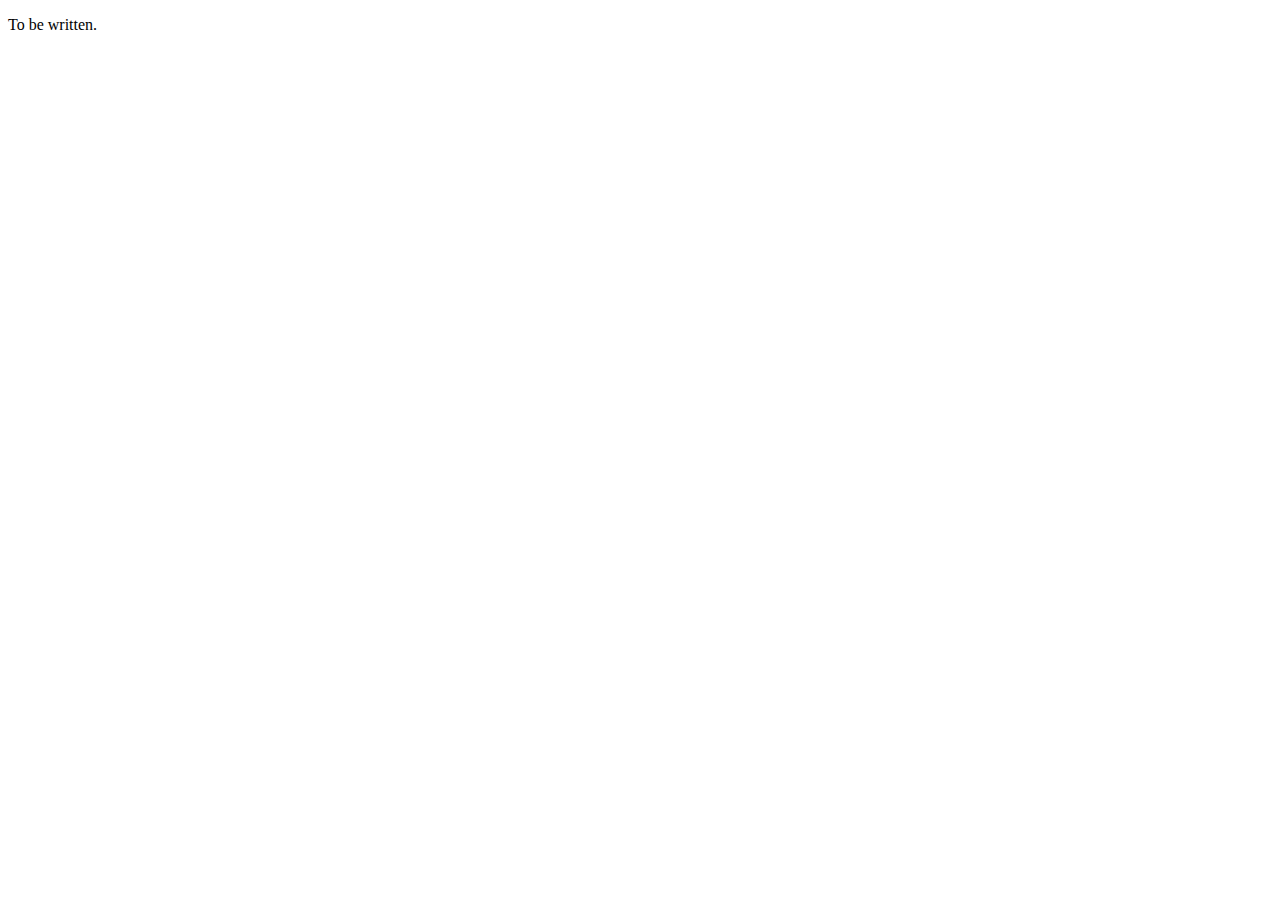
==== awa5x/index.html @ 472c9639 "Page for awa5x" ====
<!DOCTYPE html>
<html>
  <head>
    <meta charset="utf-8">
    <meta name="viewport" content="width=device-width, initial-scale=1">
    <title>awa5x</title>
  </head>
  <body>
    <p>To be written.</p>
  </body>
</html>
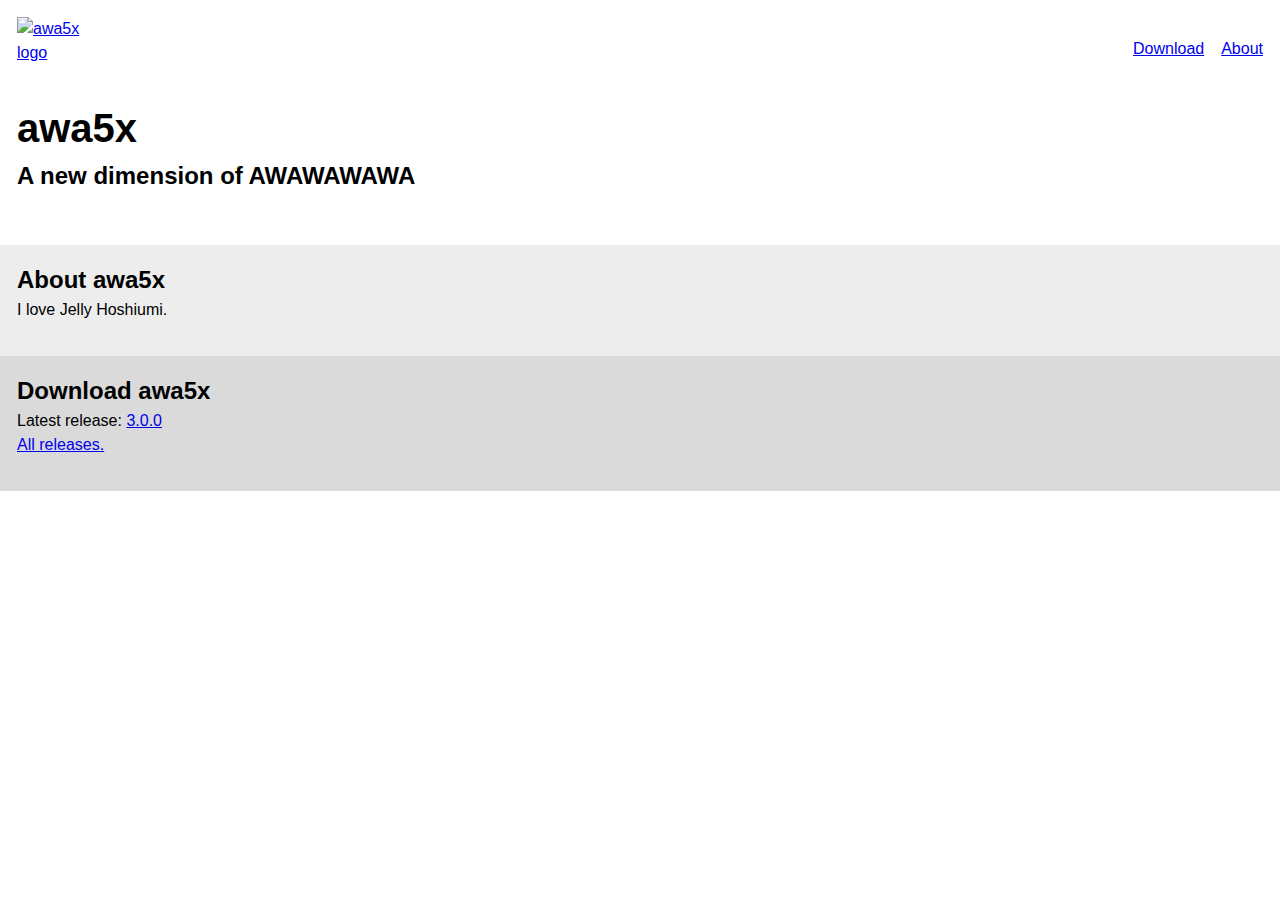
==== commit a06484e1: "Lorem ipsum kinda thing" ====
--- a/awa5x/index.html
+++ b/awa5x/index.html
@@ -4,8 +4,37 @@
     <meta charset="utf-8">
     <meta name="viewport" content="width=device-width, initial-scale=1">
     <title>awa5x</title>
+    <link rel="stylesheet" href="/awa5x/style.css">
   </head>
   <body>
-    <p>To be written.</p>
+    <nav>
+      <div>
+        <a href="/"><img src="/awa5x/media/logo.png" width="64" height="64" alt="awa5x logo"></a>
+      </div>
+
+      <ul>
+        <li><a href="#download">Download</a></li>
+        <li><a href="#about">About</a></li>
+      </ul>
+    </nav>
+    <main>
+      <header>
+        <h1>awa5x</h1>
+        <h2>A new dimension of AWAWAWAWA</h2>
+      </header>
+
+      <section aria-labelledby="about" class="about">
+        <h2 id="about">About awa5x</h2>
+
+        <p>I love Jelly Hoshiumi.</p>
+      </section>
+
+      <section aria-labelledby="download" class="download">
+        <h2 id="download">Download awa5x</h2>
+
+        <p>Latest release: <a href="https://github.com/Stark-Night/awa5x/releases/tag/v3.0.0">3.0.0</a></p>
+        <p><a href="https://github.com/Stark-Night/awa5x/releases">All releases.</a></p>
+      </section>
+    </main>
   </body>
 </html>
--- a/awa5x/style.css
+++ b/awa5x/style.css
@@ -0,0 +1,83 @@
+/* uniform */
+*, *:before, *:after {
+    box-sizing: border-box;
+}
+
+* {
+    margin: 0;
+}
+
+body {
+    line-height: 1.5;
+}
+
+img, picture {
+    display: block;
+    max-width: 100%;
+}
+
+input, button, textarea, select {
+    font: inherit;
+}
+
+table {
+    border-collapse: collapse;
+}
+/* end uniform */
+
+body {
+    font-family: sans-serif;
+}
+
+nav {
+    display: flex;
+    flex-direction: row;
+    flex-wrap: wrap;
+    justify-content: space-between;
+    align-items: center;
+    padding: 17px;
+}
+
+nav ul {
+    list-style: none;
+    display: flex;
+    flex-direction: row;
+    flex-wrap: wrap;
+    justify-content: space-evenly;
+    align-items: center;
+}
+
+nav ul li + li {
+    padding-left: 17px;
+}
+
+main > header {
+    padding-bottom: 51px;
+}
+
+main > header > h1, main > header > h2 {
+    margin-left: 17px;
+    margin-right: 34px;
+}
+
+main > header > h1 {
+    font-size: 2.5em;
+}
+
+section {
+    padding-top: 17px;
+    padding-bottom: 34px;
+}
+
+section > h2, section p {
+    margin-left: 17px;
+    margin-right: 34px;
+}
+
+section.about {
+    background-color: #EDEDED
+}
+
+section.download {
+    background-color: #DADADA;
+}
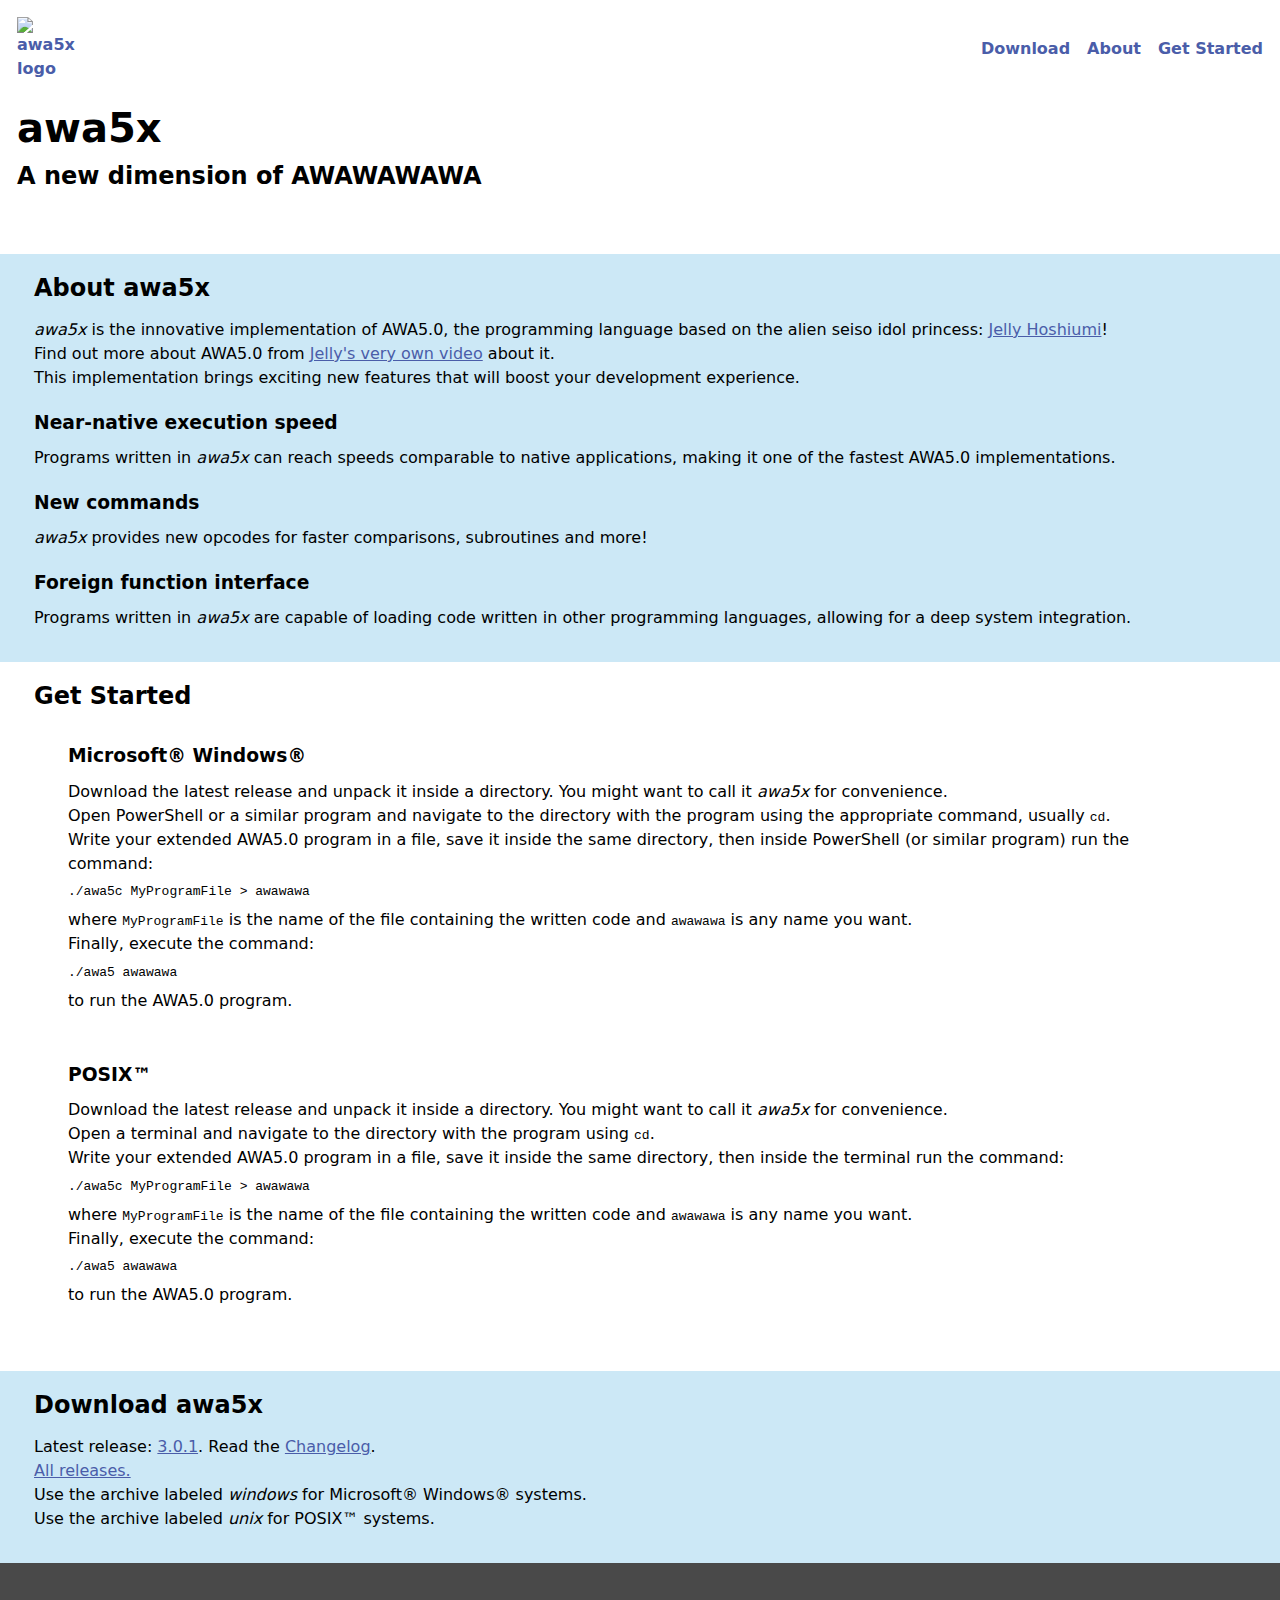
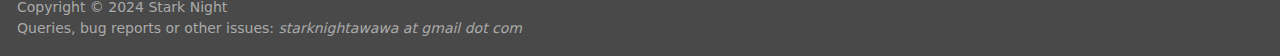
==== commit d761be25: "More about the project; new release" ====
--- a/awa5x/index.html
+++ b/awa5x/index.html
@@ -9,12 +9,13 @@
   <body>
     <nav>
       <div>
-        <a href="/"><img src="/awa5x/media/logo.png" width="64" height="64" alt="awa5x logo"></a>
+        <a href="/awa5x/"><img src="/awa5x/media/logo.png" width="64" height="64" alt="awa5x logo"></a>
       </div>
 
       <ul>
         <li><a href="#download">Download</a></li>
         <li><a href="#about">About</a></li>
+        <li><a href="#quickstart">Get Started</a></li>
       </ul>
     </nav>
     <main>
@@ -26,15 +27,63 @@
       <section aria-labelledby="about" class="about">
         <h2 id="about">About awa5x</h2>
 
-        <p>I love Jelly Hoshiumi.</p>
+        <p><em>awa5x</em> is the innovative implementation of AWA5.0, the programming language based on the alien seiso idol princess: <a href="https://www.youtube.com/@JellyHoshiumi">Jelly Hoshiumi</a>!</p>
+        <p>Find out more about AWA5.0 from <a href="https://www.youtube.com/watch?v=2TGdDPfqWPU">Jelly's very own video</a> about it.</p>
+        <p>This implementation brings exciting new features that will boost your development experience.</p>
+
+        <h3>Near-native execution speed</h3>
+        <p>Programs written in <em>awa5x</em> can reach speeds comparable to native applications, making it one of the fastest AWA5.0 implementations.</p>
+
+        <h3>New commands</h3>
+        <p><em>awa5x</em> provides new opcodes for faster comparisons, subroutines and more!</p>
+
+        <h3>Foreign function interface</h3>
+        <p>Programs written in <em>awa5x</em> are capable of loading code written in other programming languages, allowing for a deep system integration.</p>
+      </section>
+
+      <section aria-labelledby="quickstart" class="quickstart">
+        <h2 id="quickstart">Get Started</h2>
+
+        <section>
+          <h3>Microsoft&reg; Windows&reg;</h3>
+
+          <p>Download the latest release and unpack it inside a directory. You might want to call it <em>awa5x</em> for convenience.</p>
+          <p>Open PowerShell or a similar program and navigate to the directory with the program using the appropriate command, usually <code>cd</code>.</p>
+          <p>Write your extended AWA5.0 program in a file, save it inside the same directory, then inside PowerShell (or similar program) run the command:</p>
+          <pre>./awa5c MyProgramFile > awawawa</pre>
+          <p>where <code>MyProgramFile</code> is the name of the file containing the written code and <code>awawawa</code> is any name you want.</p>
+          <p>Finally, execute the command:</p>
+          <pre>./awa5 awawawa</pre>
+          <p>to run the AWA5.0 program.</p>
+        </section>
+
+        <section>
+          <h3>POSIX&trade;</h3>
+
+          <p>Download the latest release and unpack it inside a directory. You might want to call it <em>awa5x</em> for convenience.</p>
+          <p>Open a terminal and navigate to the directory with the program using <code>cd</code>.</p>
+          <p>Write your extended AWA5.0 program in a file, save it inside the same directory, then inside the terminal run the command:</p>
+          <pre>./awa5c MyProgramFile > awawawa</pre>
+          <p>where <code>MyProgramFile</code> is the name of the file containing the written code and <code>awawawa</code> is any name you want.</p>
+          <p>Finally, execute the command:</p>
+          <pre>./awa5 awawawa</pre>
+          <p>to run the AWA5.0 program.</p>
+        </section>
       </section>
 
       <section aria-labelledby="download" class="download">
         <h2 id="download">Download awa5x</h2>
 
-        <p>Latest release: <a href="https://github.com/Stark-Night/awa5x/releases/tag/v3.0.0">3.0.0</a></p>
+        <p>Latest release: <a href="https://github.com/Stark-Night/awa5x/releases/tag/v3.0.1">3.0.1</a>. Read the <a href="https://github.com/Stark-Night/awa5x/blob/master/Changelog">Changelog</a>.</p>
         <p><a href="https://github.com/Stark-Night/awa5x/releases">All releases.</a></p>
+        <p>Use the archive labeled <em>windows</em> for Microsoft&reg; Windows&reg; systems.</p>
+        <p>Use the archive labeled <em>unix</em> for POSIX&trade; systems.</p>
       </section>
+
+      <footer>
+        <p>Copyright &copy; 2024 Stark Night</p>
+        <p>Queries, bug reports or other issues: <i>starknightawawa at gmail dot com</i></p>
+      </footer>
     </main>
   </body>
 </html>
--- a/awa5x/style.css
+++ b/awa5x/style.css
@@ -25,8 +25,40 @@
 }
 /* end uniform */
 
+/* colors */
+:root {
+    --body-background: #FFFFFF;
+    --body-foreground: #000000;
+    --section-stripe-1: #CCE8F6;
+    --section-stripe-2: #FFFFFF;
+    --section-foreground-1: #000000;
+    --section-foreground-2: #000000;
+    --a-foreground-1: #4A5DA9;
+    --a-foreground-2: #4A5DA9;
+}
+
+@media (prefers-color-scheme: dark) {
+    :root {
+        --body-background: #151515;
+        --body-foreground: #A1A1A1;
+        --section-stripe-1: #6F86A6;
+        --section-stripe-2: #151515;
+        --section-foreground-1: #000000;
+        --section-foreground-2: #A1A1A1;
+        --a-foreground-1: #A5BBE0;
+        --a-foreground-2: #B8D5D0;
+    }
+}
+/* end colors */
+
 body {
-    font-family: sans-serif;
+    font-family: ui-sans-serif, system-ui, sans-serif, "Apple Color Emoji", "Segoe UI Emoji", "Segoe UI Symbol", "Noto Color Emoji";
+    color: var(--body-foreground);
+    background-color: var(--body-background);
+}
+
+a:link, a:visited {
+    color: var(--a-foreground-1);
 }
 
 nav {
@@ -51,8 +83,17 @@
     padding-left: 17px;
 }
 
+nav a {
+    text-decoration: none;
+    font-weight: bold;
+}
+
+h2, h3 {
+    margin-bottom: 0.5em;
+}
+
 main > header {
-    padding-bottom: 51px;
+    padding-bottom: 3em;
 }
 
 main > header > h1, main > header > h2 {
@@ -65,19 +106,54 @@
 }
 
 section {
-    padding-top: 17px;
-    padding-bottom: 34px;
+    padding-top: 1em;
+    padding-bottom: 2em;
 }
 
-section > h2, section p {
-    margin-left: 17px;
+section > h2,
+section > h3,
+section > p,
+section > pre,
+section > section {
+    margin-left: 34px;
     margin-right: 34px;
 }
 
+pre {
+    margin-top: 0.5em;
+    margin-bottom: 0.5em;
+}
+
+p + h3 {
+    margin-top: 1em;
+}
+
 section.about {
-    background-color: #EDEDED
+    color: var(--section-foreground-1);
+    background-color: var(--section-stripe-1);
+}
+
+section.about a {
+    color: var(--a-foreground-2);
+}
+
+section.quickstart {
+    color: var(--section-foreground-2);
+    background-color: var(--section-stripe-2);
 }
 
 section.download {
-    background-color: #DADADA;
+    color: var(--section-foreground-1);
+    background-color: var(--section-stripe-1);
 }
+
+section.download a {
+    color: var(--a-foreground-2);
+}
+
+footer {
+    background-color: #494949;
+    color: #AAAAAA;
+    padding: 34px 17px 17px;
+    font-size: 0.875em;
+}
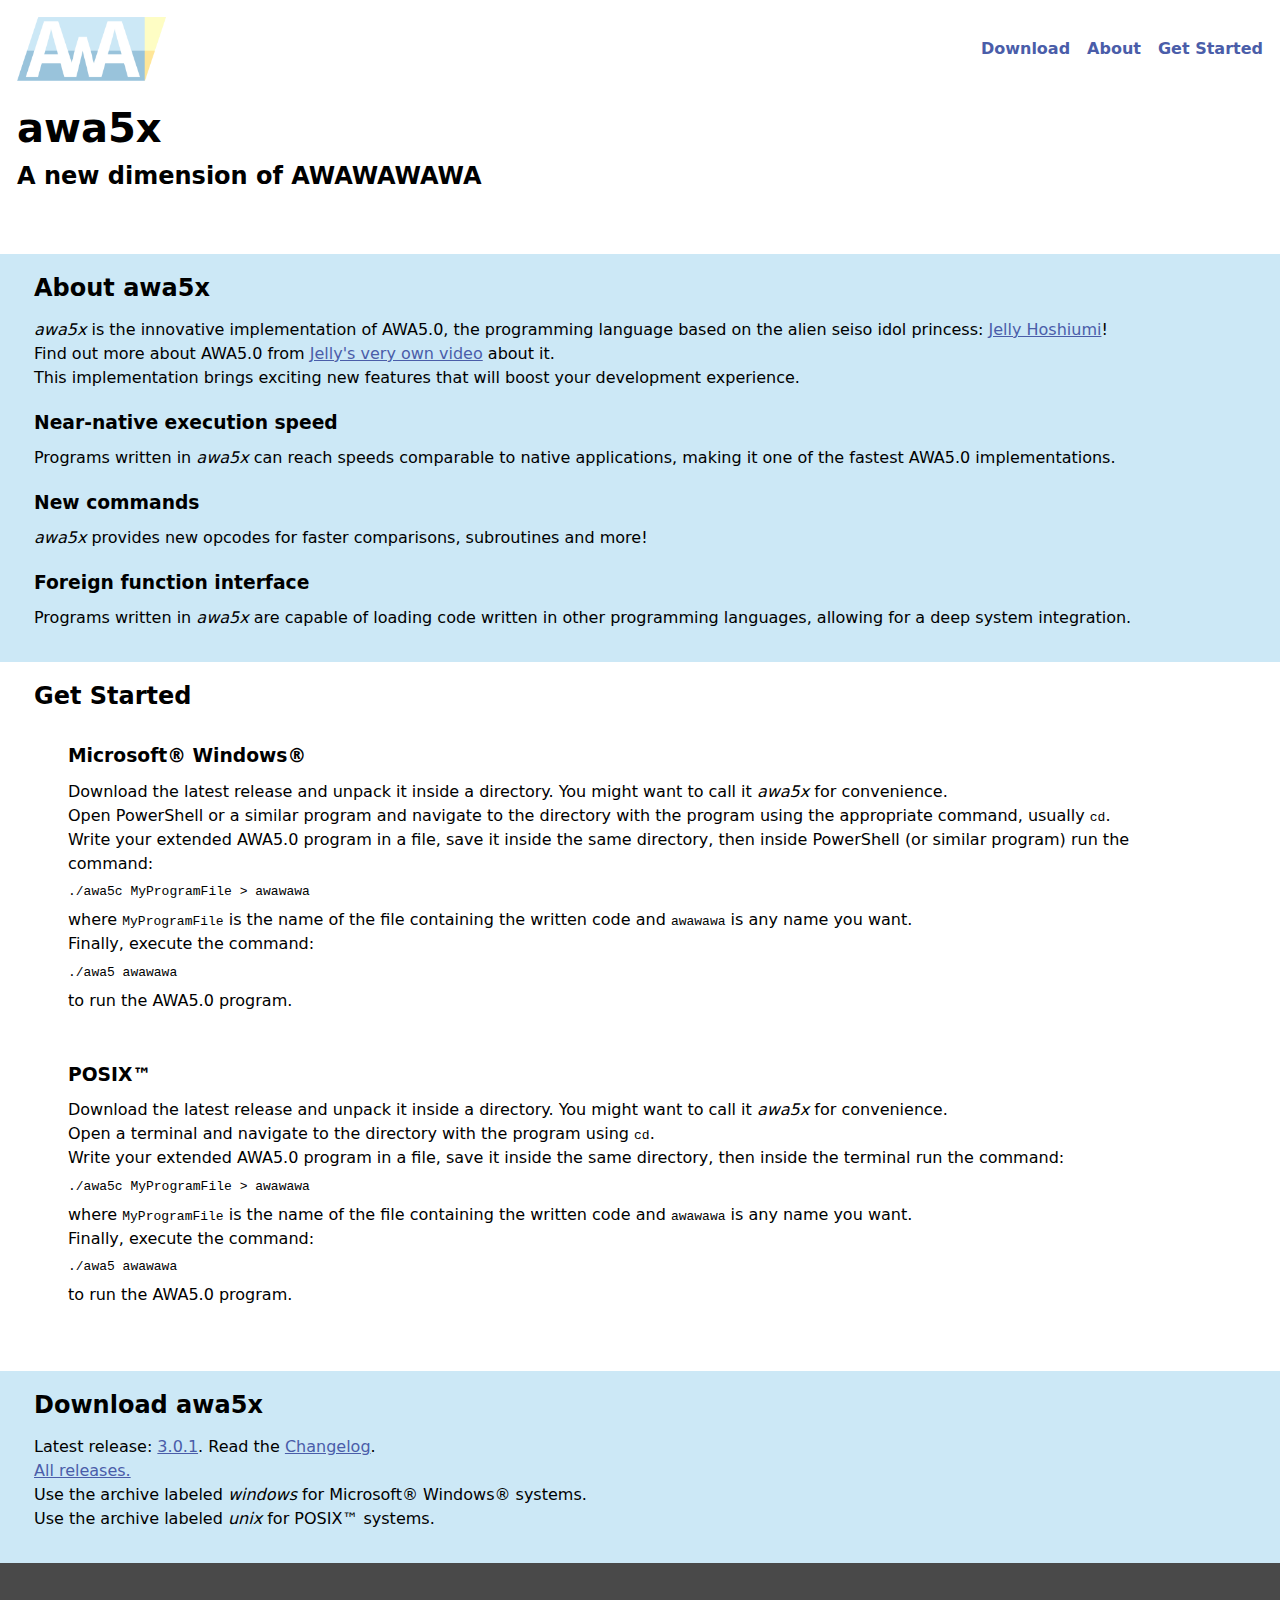
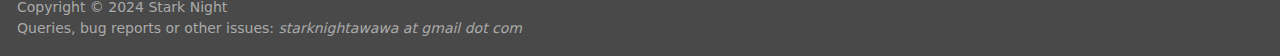
==== commit 3cd43578: "Add logo (contributed)" ====
--- a/awa5x/index.html
+++ b/awa5x/index.html
@@ -9,7 +9,7 @@
   <body>
     <nav>
       <div>
-        <a href="/awa5x/"><img src="/awa5x/media/logo.png" width="64" height="64" alt="awa5x logo"></a>
+        <a href="/awa5x/"><img src="/awa5x/media/logo.png" width="149" height="64" alt="awa5x logo"></a>
       </div>
 
       <ul>
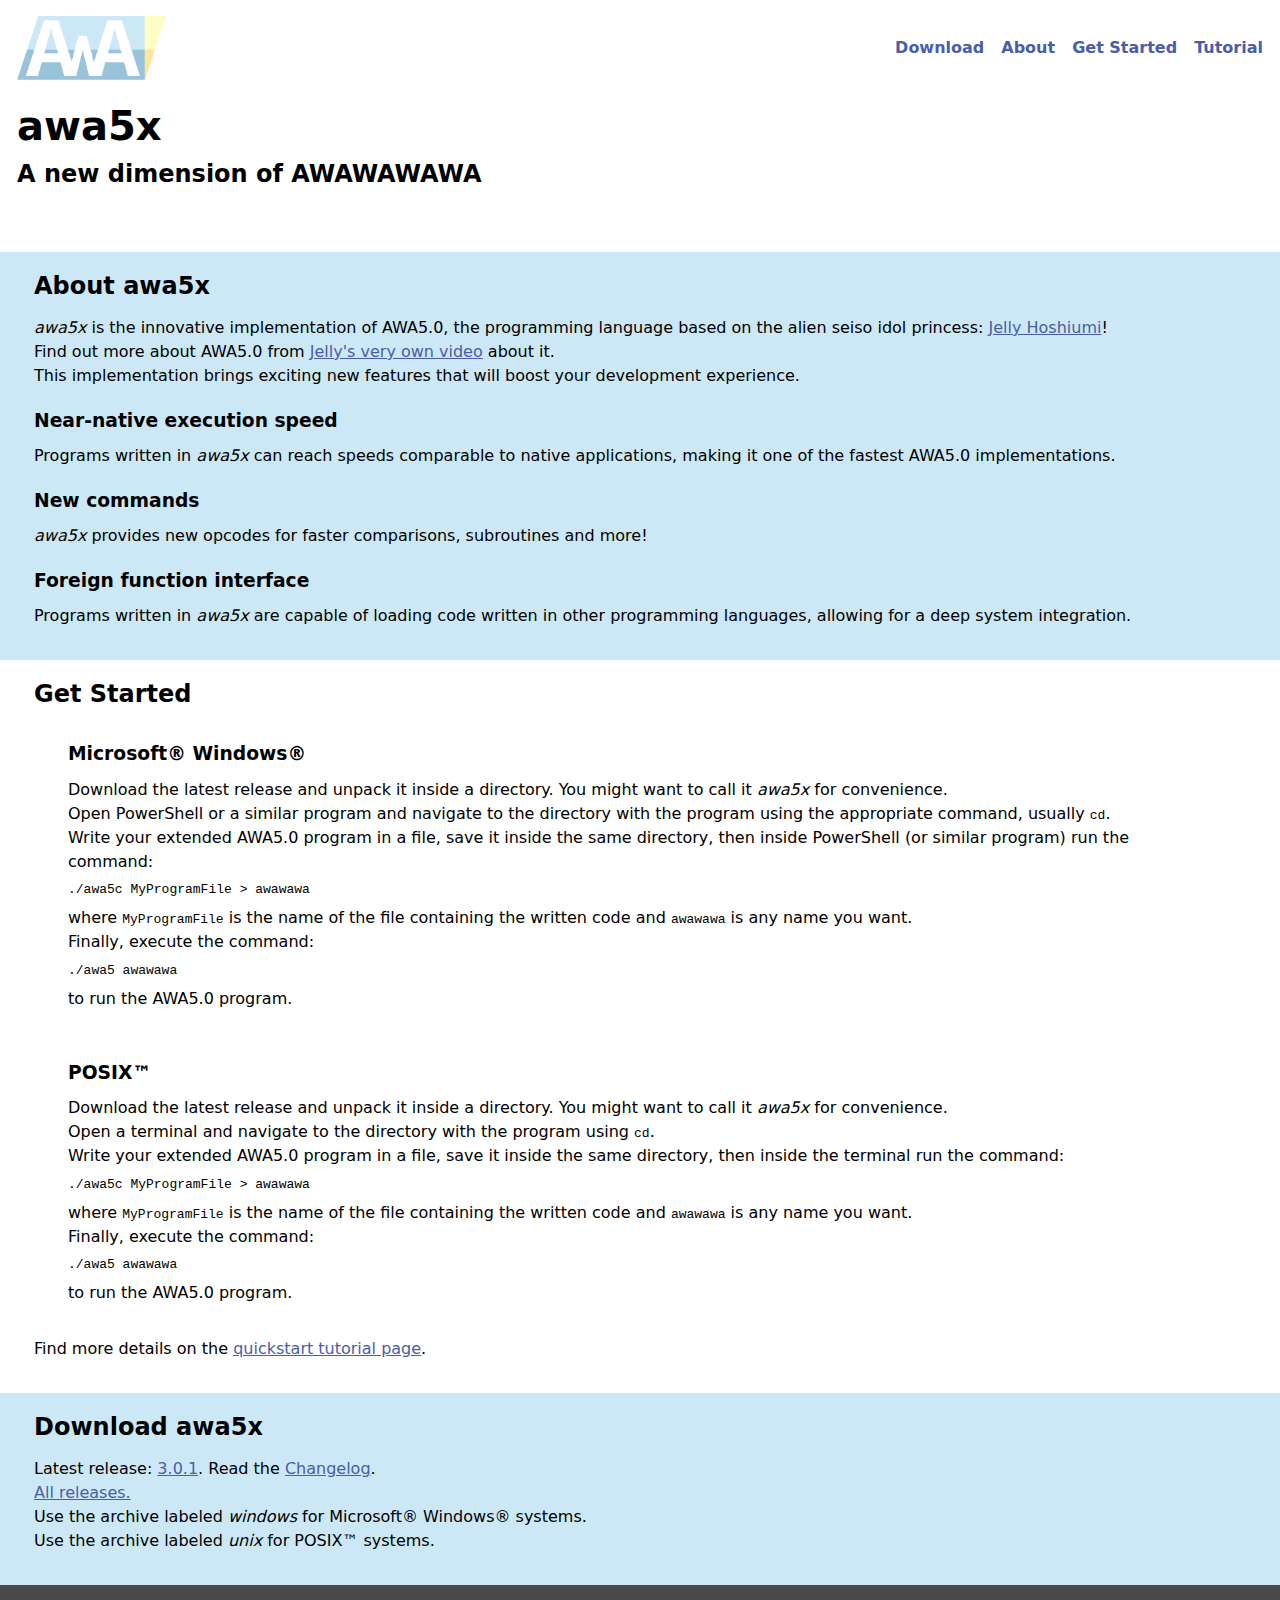
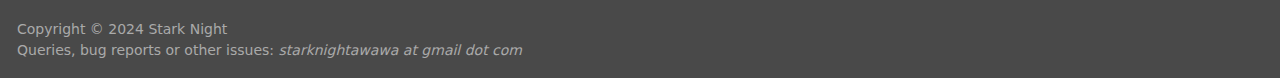
==== commit 9c2fa9b3: "Better details" ====
--- a/awa5x/index.html
+++ b/awa5x/index.html
@@ -16,6 +16,7 @@
         <li><a href="#download">Download</a></li>
         <li><a href="#about">About</a></li>
         <li><a href="#quickstart">Get Started</a></li>
+        <li><a href="/awa5x/tutorial.html">Tutorial</a></li>
       </ul>
     </nav>
     <main>
@@ -69,6 +70,8 @@
           <pre>./awa5 awawawa</pre>
           <p>to run the AWA5.0 program.</p>
         </section>
+
+        <p>Find more details on the <a href="/awa5x/tutorial.html">quickstart tutorial page</a>.</p>
       </section>
 
       <section aria-labelledby="download" class="download">
--- a/awa5x/style.css
+++ b/awa5x/style.css
@@ -65,9 +65,10 @@
     display: flex;
     flex-direction: row;
     flex-wrap: wrap;
+    gap: 1em;
     justify-content: space-between;
     align-items: center;
-    padding: 17px;
+    padding: 1em 17px;
 }
 
 nav ul {
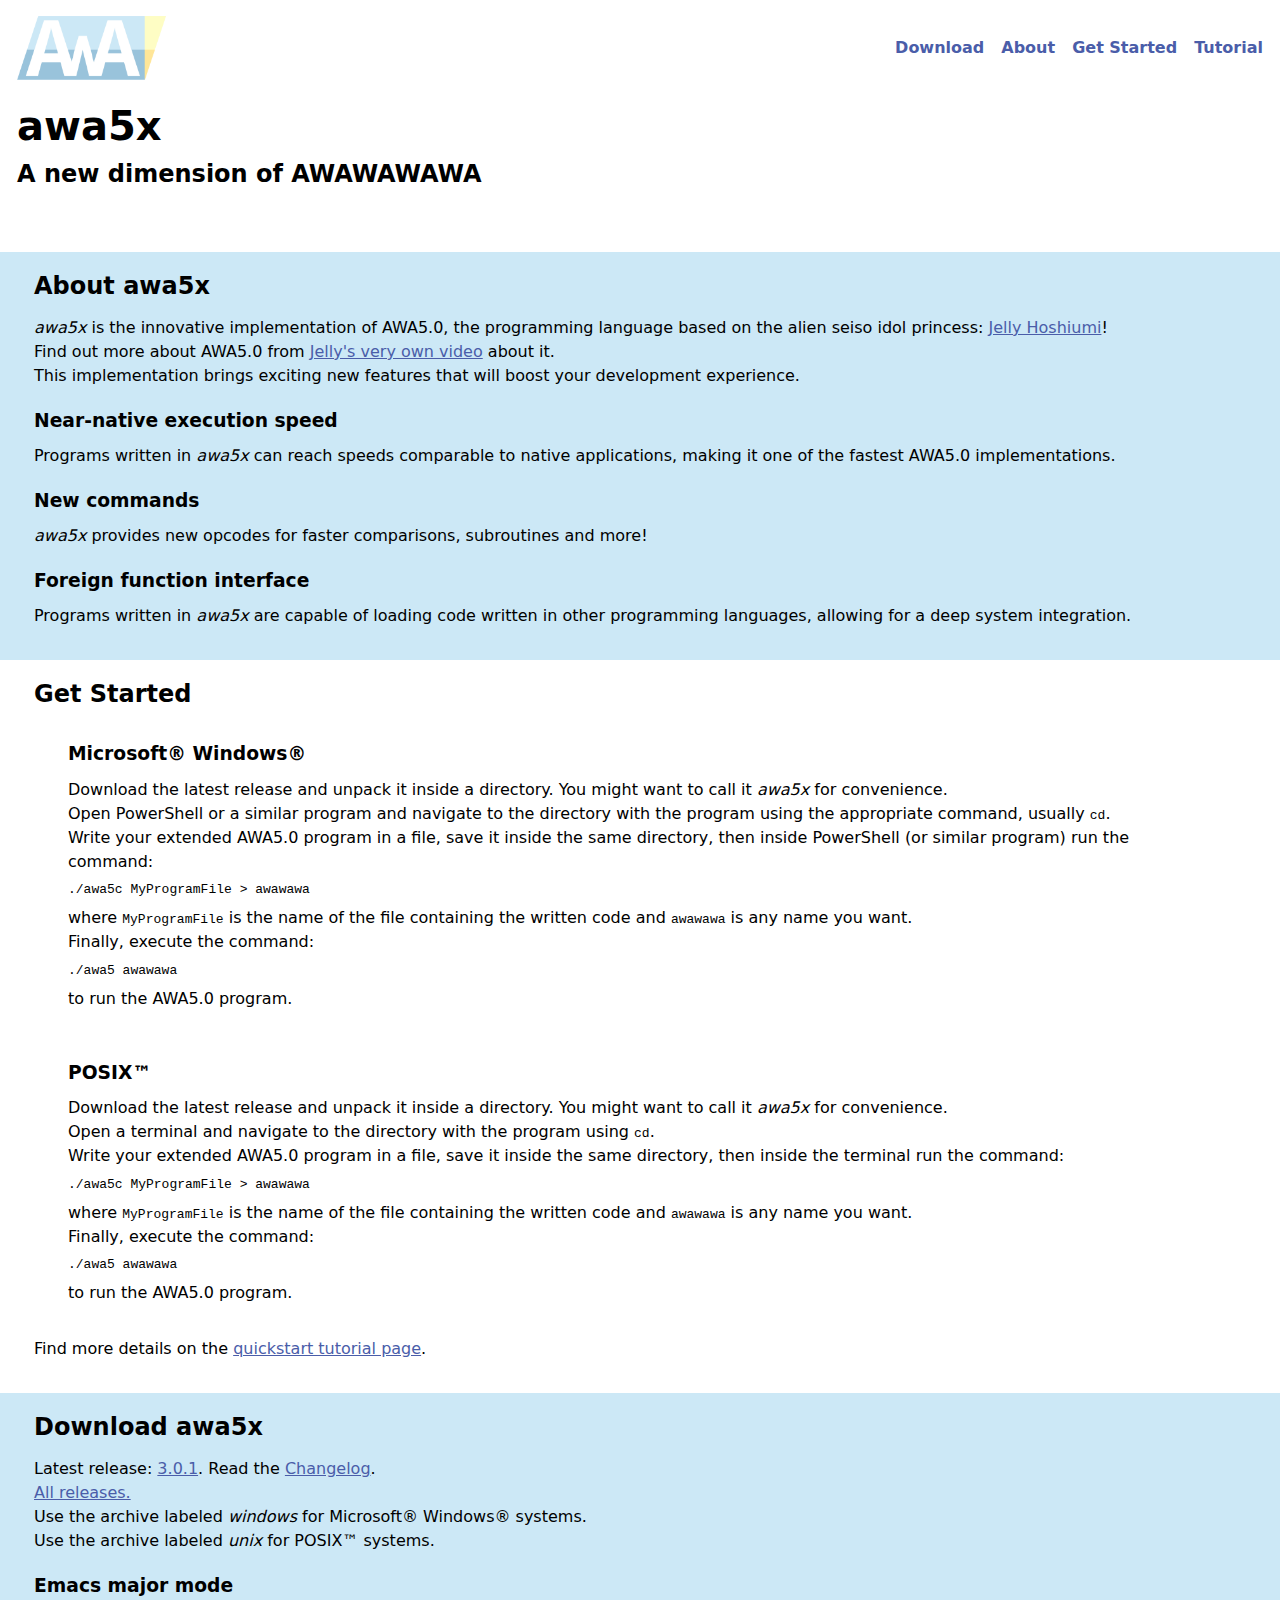
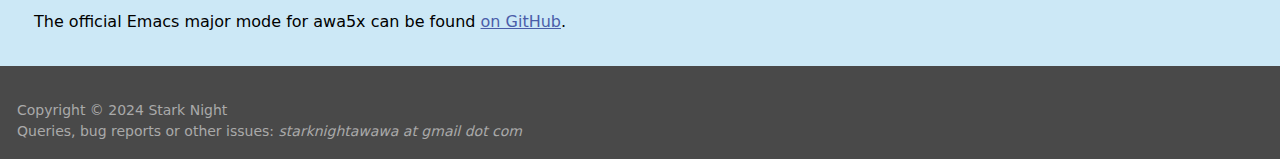
==== commit 63c78244: "Add favicon" ====
--- a/awa5x/index.html
+++ b/awa5x/index.html
@@ -5,6 +5,7 @@
     <meta name="viewport" content="width=device-width, initial-scale=1">
     <title>awa5x</title>
     <link rel="stylesheet" href="/awa5x/style.css">
+    <link rel="icon" href="/awa5x/media/icon.png">
   </head>
   <body>
     <nav>
@@ -81,6 +82,9 @@
         <p><a href="https://github.com/Stark-Night/awa5x/releases">All releases.</a></p>
         <p>Use the archive labeled <em>windows</em> for Microsoft&reg; Windows&reg; systems.</p>
         <p>Use the archive labeled <em>unix</em> for POSIX&trade; systems.</p>
+
+        <h3>Emacs major mode</h3>
+        <p>The official Emacs major mode for awa5x can be found <a href="https://github.com/Stark-Night/awa5x-mode">on GitHub</a>.</p>
       </section>
 
       <footer>
